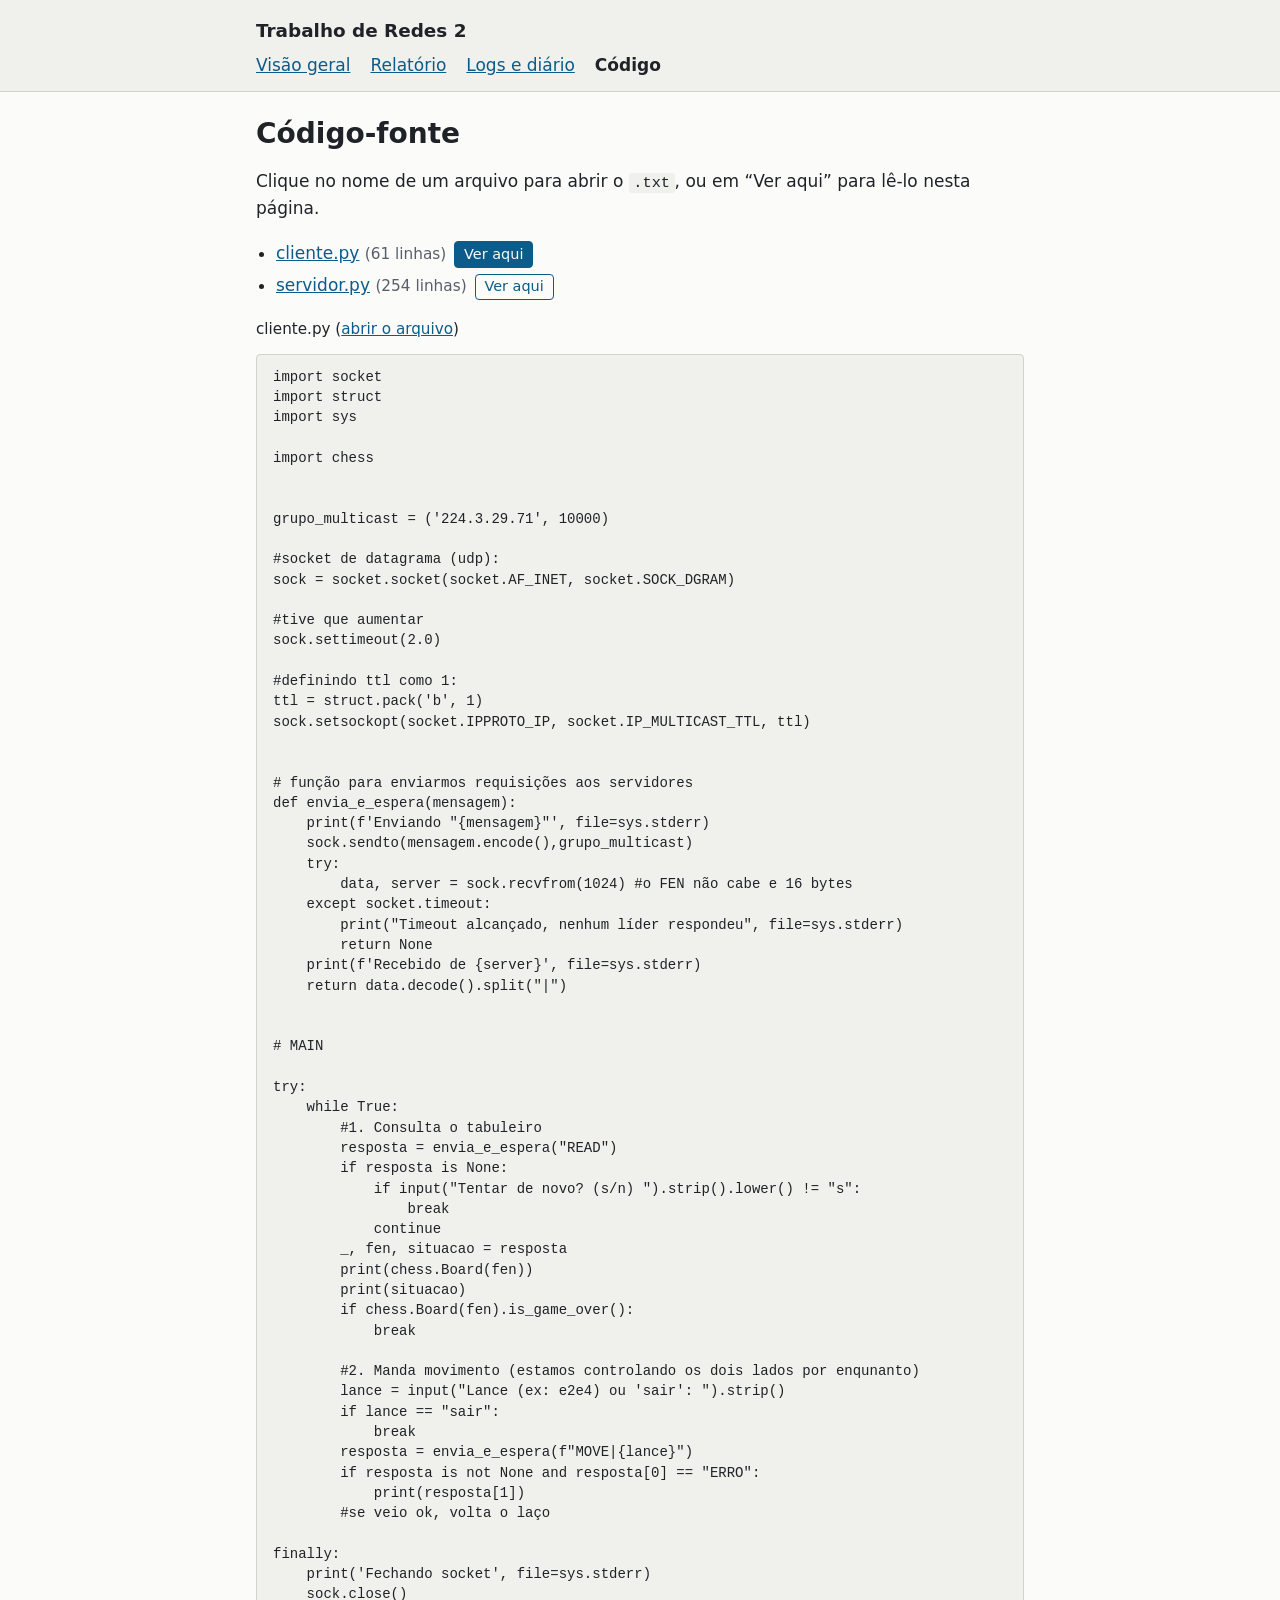
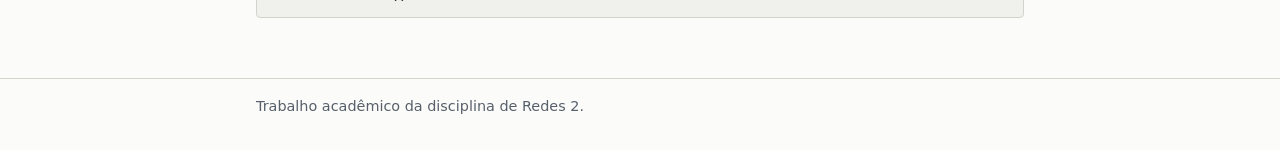
==== docs/codigo.html @ 2416418b "Restaura o visual anterior do site" ====
<!doctype html>
<html lang="pt-BR">
<head>
<meta charset="utf-8">
<meta name="viewport" content="width=device-width, initial-scale=1">
<title>Código-Fonte</title>
<meta name="description" content="Código-fonte do trabalho de Redes 2, para ler no navegador ou abrir como texto.">
<link rel="stylesheet" href="assets/estilo.css">
</head>
<body>
<a class="pular" href="#principal">Pular para o conteúdo</a>
<header>
	<div class="conteudo">
		<p class="titulo-site"><a href="index.html">Trabalho de Redes 2</a></p>
		<nav aria-label="Seções">
			<ul>
				<li><a href="index.html">Visão geral</a></li>
				<li><a href="relatorio.html">Relatório</a></li>
				<li><a href="logs.html">Logs e diário</a></li>
				<li><a href="codigo.html" aria-current="page">Código</a></li>
			</ul>
		</nav>
	</div>
</header>
<main id="principal" class="conteudo">
	<h1>Código-fonte</h1>
	<p>Clique no nome de um arquivo para abrir o <code>.txt</code>, ou em “Ver aqui” para lê-lo nesta página.</p>
	<noscript><p>Sem JavaScript, use os links para abrir cada arquivo diretamente.</p></noscript>

	<ul class="arquivos" data-visualizador data-abrir-primeiro>
		<!-- GERADO:codigo-arquivos:INICIO -->
<li><a href="codigo/cliente.py.txt" data-visualizar>cliente.py</a> <span class="meta">(61 linhas)</span></li>
<li><a href="codigo/servidor.py.txt" data-visualizar>servidor.py</a> <span class="meta">(254 linhas)</span></li>
		<!-- GERADO:codigo-arquivos:FIM -->
	</ul>
</main>
<footer>
	<div class="conteudo">Trabalho acadêmico da disciplina de Redes 2.</div>
</footer>
<script src="assets/visualizador.js"></script>
</body>
</html>
---- docs/assets/estilo.css ----
:root {
	color-scheme: light dark;
	--fundo: #fbfbf9;
	--superficie: #f0f0ec;
	--texto: #1f2328;
	--texto-suave: #57606a;
	--borda: #d3d3cc;
	--destaque: #0b5c8a;
	--erro: #a4231c;
}

@media (prefers-color-scheme: dark) {
	:root {
		--fundo: #15181c;
		--superficie: #20252b;
		--texto: #e6e8eb;
		--texto-suave: #a4adb7;
		--borda: #3a424b;
		--destaque: #7cc4ee;
					--erro: #ff9c94;
	}
}

* {
	box-sizing: border-box;
}

body {
	margin: 0;
	background: var(--fundo);
	color: var(--texto);
	font-family: system-ui, -apple-system, "Segoe UI", Roboto, sans-serif;
	font-size: 1.0625rem;
	line-height: 1.6;
}

a {
	color: var(--destaque);
}

a:focus-visible,
button:focus-visible,
pre:focus-visible {
	outline: 2px solid var(--destaque);
	outline-offset: 2px;
}

.pular {
	position: absolute;
	left: -999px;
}

.pular:focus {
	left: 16px;
	top: 8px;
	background: var(--fundo);
	padding: 4px 8px;
}

.conteudo {
	max-width: 50rem;
	margin: 0 auto;
	padding: 0 16px;
}

header {
	border-bottom: 1px solid var(--borda);
	background: var(--superficie);
	padding: 1rem 0 0.75rem;
}

.titulo-site {
	margin: 0;
	font-weight: 700;
	font-size: 1.15rem;
}

.titulo-site a {
	color: inherit;
	text-decoration: none;
}

nav ul {
	display: flex;
	flex-wrap: wrap;
	gap: 0.25rem 1.25rem;
	margin: 0.4rem 0 0;
	padding: 0;
	list-style: none;
}

nav a[aria-current="page"] {
	color: inherit;
	font-weight: 700;
	text-decoration: none;
}

main.conteudo {
	padding-top: 1.5rem;
	padding-bottom: 3rem;
}

h1 {
	font-size: 1.75rem;
	line-height: 1.25;
	margin: 0 0 1rem;
}

h2 {
	font-size: 1.35rem;
	line-height: 1.3;
	margin: 2.25rem 0 0.5rem;
	padding-bottom: 0.2rem;
	border-bottom: 1px solid var(--borda);
}

h3 {
	font-size: 1.08rem;
	margin: 1.5rem 0 0.25rem;
}

code {
	font-family: ui-monospace, SFMono-Regular, Menlo, Consolas, monospace;
	font-size: 0.9em;
	background: var(--superficie);
	padding: 0.05em 0.3em;
	border-radius: 3px;
	overflow-wrap: anywhere;
}

pre {
	margin: 0.75rem 0;
	padding: 0.75rem 1rem;
	max-width: 100%;
	overflow-x: auto;
	background: var(--superficie);
	border: 1px solid var(--borda);
	border-radius: 4px;
	font-size: 0.875rem;
	line-height: 1.45;
	tab-size: 4;
	white-space: pre;
}

pre code {
	background: none;
	padding: 0;
	font-size: inherit;
	overflow-wrap: normal;
}

.tabela {
	overflow-x: auto;
	margin: 0.75rem 0;
}

table {
	border-collapse: collapse;
	width: 100%;
	font-size: 0.95rem;
}

th,
td {
	border: 1px solid var(--borda);
	padding: 0.35rem 0.6rem;
	text-align: left;
	vertical-align: top;
}

th {
	background: var(--superficie);
}

td code {
	white-space: nowrap;
	overflow-wrap: normal;
	background: none;
	padding: 0;
}

.meta {
	color: var(--texto-suave);
	font-size: 0.9em;
}

.arquivos {
	padding-left: 1.25rem;
}

.arquivos li {
	margin: 0.3rem 0;
}

.arquivos button {
	margin-left: 0.5rem;
	font: inherit;
	font-size: 0.85em;
	padding: 0.05rem 0.55rem;
	color: var(--destaque);
	background: transparent;
	border: 1px solid var(--destaque);
	border-radius: 4px;
	cursor: pointer;
}

.arquivos button[aria-pressed="true"] {
	color: var(--fundo);
	background: var(--destaque);
}

.visor-titulo {
	margin: 1rem 0 0;
	font-size: 0.95rem;
}

.visor-erro {
	color: var(--erro);
}

noscript p {
	margin: 0.75rem 0;
}

footer {
	border-top: 1px solid var(--borda);
	color: var(--texto-suave);
	font-size: 0.9rem;
	padding: 1rem 0 2rem;
}
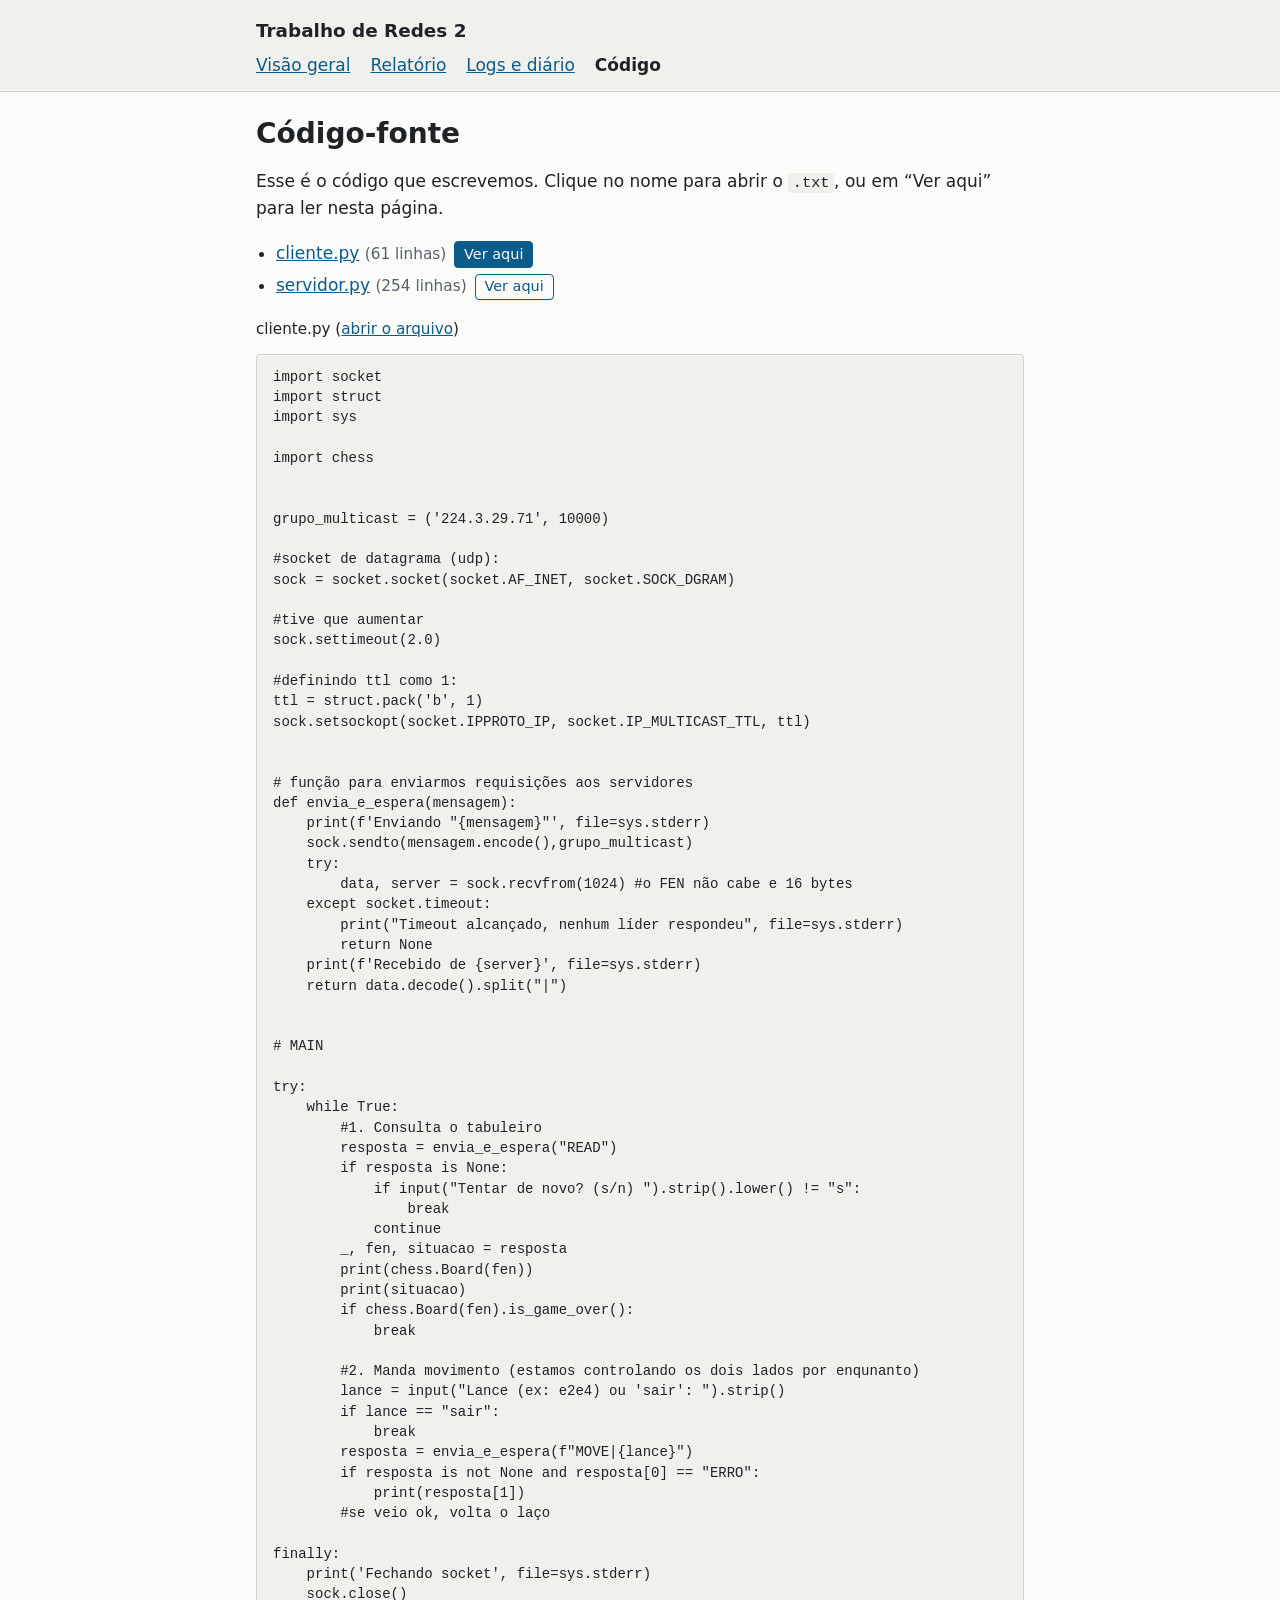
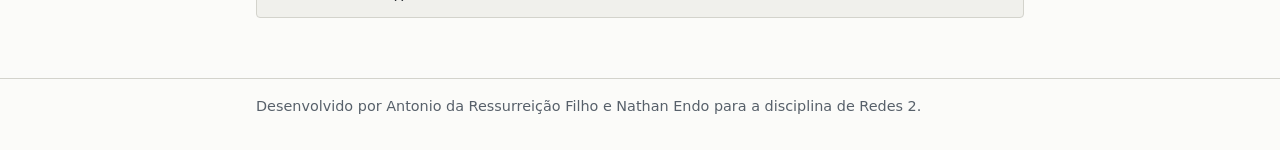
==== commit d724544e: "Reescreve os textos do site e adiciona os autores" ====
--- a/docs/codigo.html
+++ b/docs/codigo.html
@@ -5,6 +5,7 @@
 <meta name="viewport" content="width=device-width, initial-scale=1">
 <title>Código-Fonte</title>
 <meta name="description" content="Código-fonte do trabalho de Redes 2, para ler no navegador ou abrir como texto.">
+<meta name="author" content="Antonio da Ressurreição Filho e Nathan Endo">
 <link rel="stylesheet" href="assets/estilo.css">
 </head>
 <body>
@@ -24,8 +25,8 @@
 </header>
 <main id="principal" class="conteudo">
 	<h1>Código-fonte</h1>
-	<p>Clique no nome de um arquivo para abrir o <code>.txt</code>, ou em “Ver aqui” para lê-lo nesta página.</p>
-	<noscript><p>Sem JavaScript, use os links para abrir cada arquivo diretamente.</p></noscript>
+	<p>Esse é o código que escrevemos. Clique no nome para abrir o <code>.txt</code>, ou em “Ver aqui” para ler nesta página.</p>
+	<noscript><p>Sem JavaScript, é só usar os links para abrir cada arquivo.</p></noscript>
 
 	<ul class="arquivos" data-visualizador data-abrir-primeiro>
 		<!-- GERADO:codigo-arquivos:INICIO -->
@@ -35,7 +36,7 @@
 	</ul>
 </main>
 <footer>
-	<div class="conteudo">Trabalho acadêmico da disciplina de Redes 2.</div>
+	<div class="conteudo">Desenvolvido por Antonio da Ressurreição Filho e Nathan Endo para a disciplina de Redes 2.</div>
 </footer>
 <script src="assets/visualizador.js"></script>
 </body>
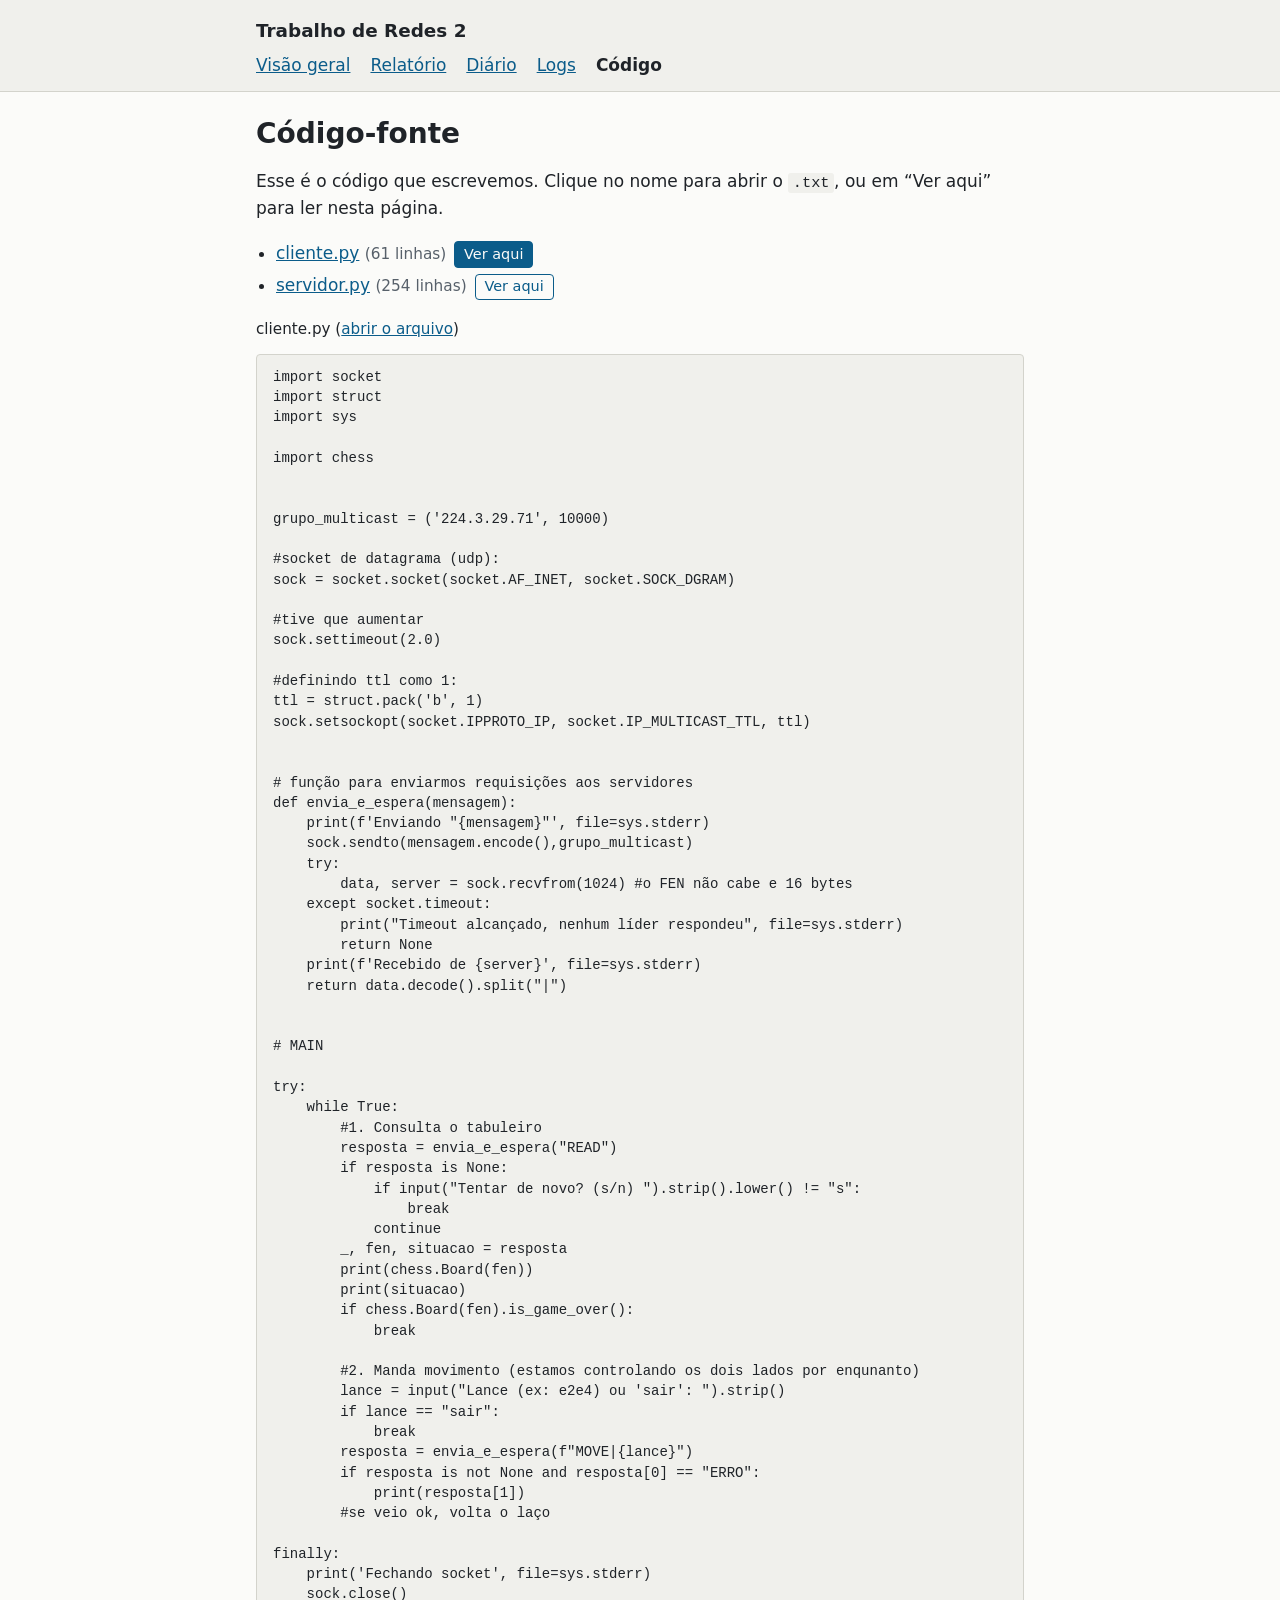
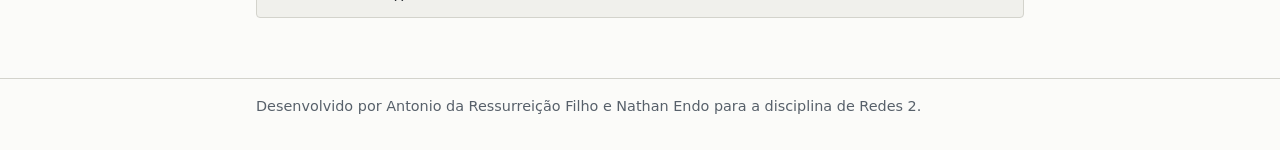
==== commit 81d6fa3f: "Adiciona secao de diario de desenvolvimento" ====
--- a/docs/codigo.html
+++ b/docs/codigo.html
@@ -17,7 +17,8 @@
 			<ul>
 				<li><a href="index.html">Visão geral</a></li>
 				<li><a href="relatorio.html">Relatório</a></li>
-				<li><a href="logs.html">Logs e diário</a></li>
+				<li><a href="diario.html">Diário</a></li>
+				<li><a href="logs.html">Logs</a></li>
 				<li><a href="codigo.html" aria-current="page">Código</a></li>
 			</ul>
 		</nav>
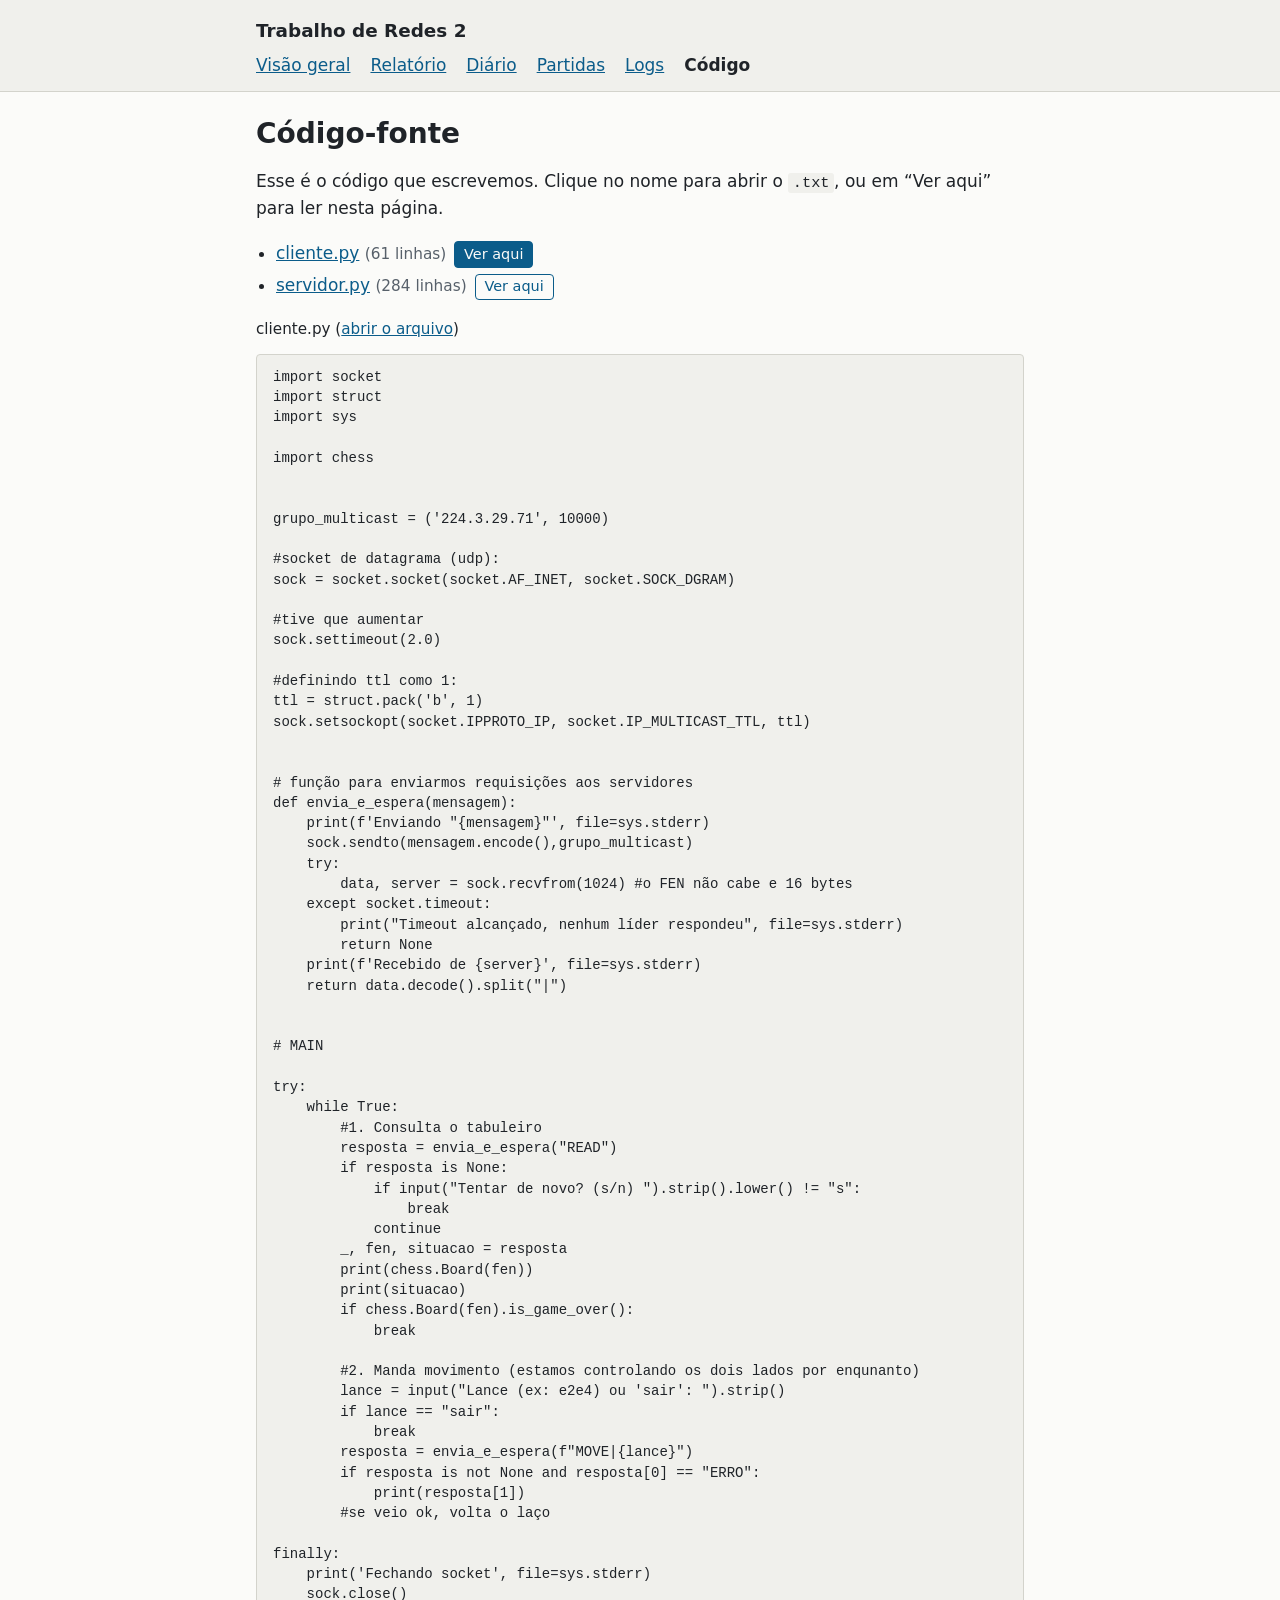
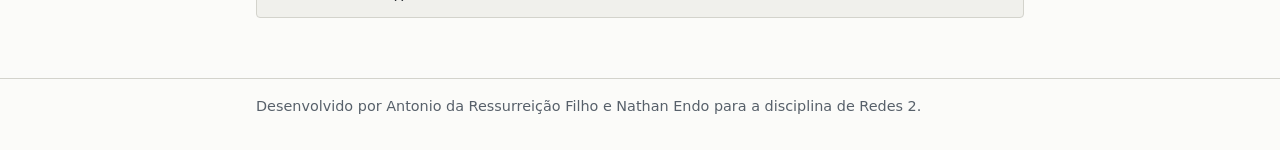
==== commit bc09a0f7: "Adiciona pagina de partidas e documenta a correcao no site" ====
--- a/docs/codigo.html
+++ b/docs/codigo.html
@@ -18,6 +18,7 @@
 				<li><a href="index.html">Visão geral</a></li>
 				<li><a href="relatorio.html">Relatório</a></li>
 				<li><a href="diario.html">Diário</a></li>
+				<li><a href="partidas.html">Partidas</a></li>
 				<li><a href="logs.html">Logs</a></li>
 				<li><a href="codigo.html" aria-current="page">Código</a></li>
 			</ul>
@@ -32,7 +33,7 @@
 	<ul class="arquivos" data-visualizador data-abrir-primeiro>
 		<!-- GERADO:codigo-arquivos:INICIO -->
 <li><a href="codigo/cliente.py.txt" data-visualizar>cliente.py</a> <span class="meta">(61 linhas)</span></li>
-<li><a href="codigo/servidor.py.txt" data-visualizar>servidor.py</a> <span class="meta">(254 linhas)</span></li>
+<li><a href="codigo/servidor.py.txt" data-visualizar>servidor.py</a> <span class="meta">(284 linhas)</span></li>
 		<!-- GERADO:codigo-arquivos:FIM -->
 	</ul>
 </main>
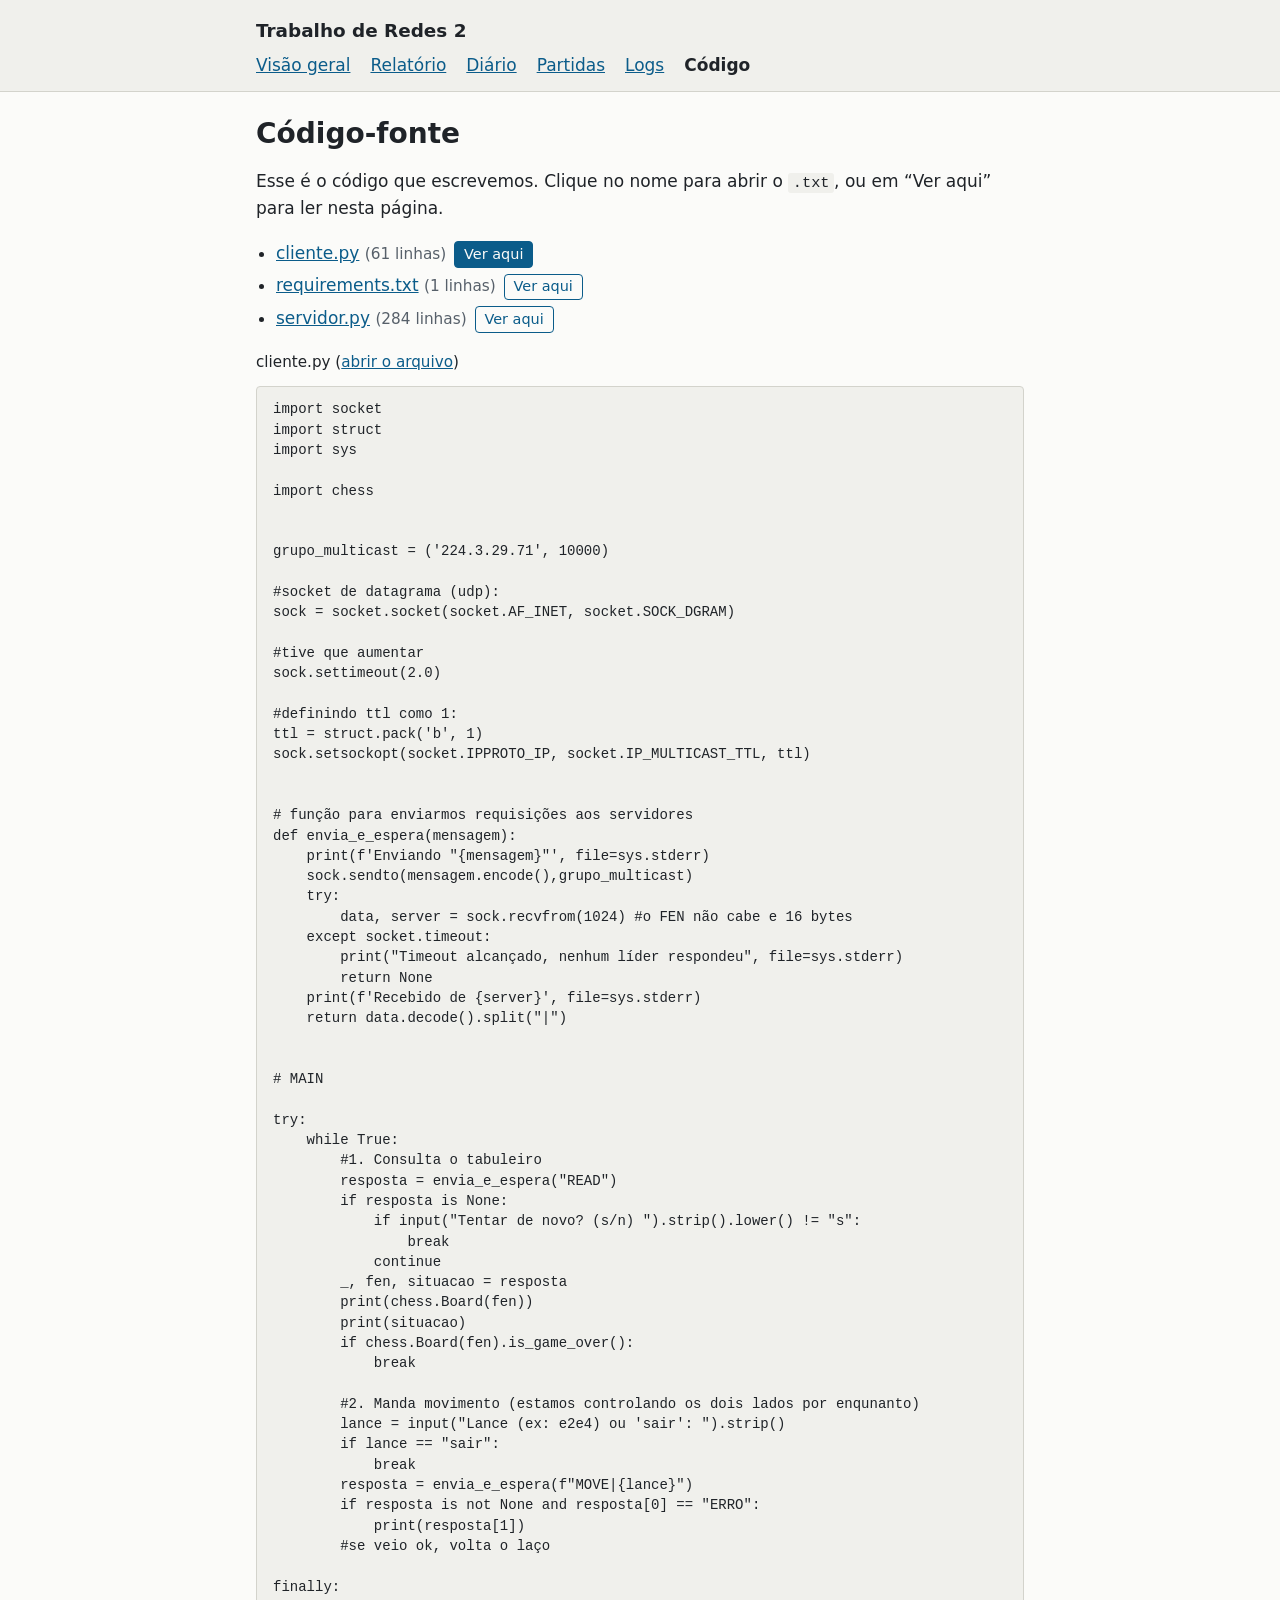
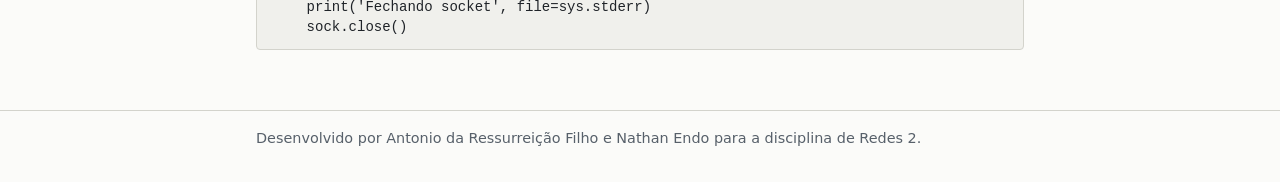
==== commit 33c578ef: "Prepara a coleta de logs do laboratorio" ====
--- a/docs/codigo.html
+++ b/docs/codigo.html
@@ -33,6 +33,7 @@
 	<ul class="arquivos" data-visualizador data-abrir-primeiro>
 		<!-- GERADO:codigo-arquivos:INICIO -->
 <li><a href="codigo/cliente.py.txt" data-visualizar>cliente.py</a> <span class="meta">(61 linhas)</span></li>
+<li><a href="codigo/requirements.txt.txt" data-visualizar>requirements.txt</a> <span class="meta">(1 linhas)</span></li>
 <li><a href="codigo/servidor.py.txt" data-visualizar>servidor.py</a> <span class="meta">(284 linhas)</span></li>
 		<!-- GERADO:codigo-arquivos:FIM -->
 	</ul>
--- a/docs/assets/estilo.css
+++ b/docs/assets/estilo.css
@@ -179,6 +179,17 @@
 	padding: 0;
 }
 
+.pdf {
+	display: block;
+	width: 100%;
+	height: 85vh;
+	min-height: 28rem;
+	margin: 0.75rem 0;
+	border: 1px solid var(--borda);
+	border-radius: 4px;
+	background: var(--superficie);
+}
+
 .meta {
 	color: var(--texto-suave);
 	font-size: 0.9em;
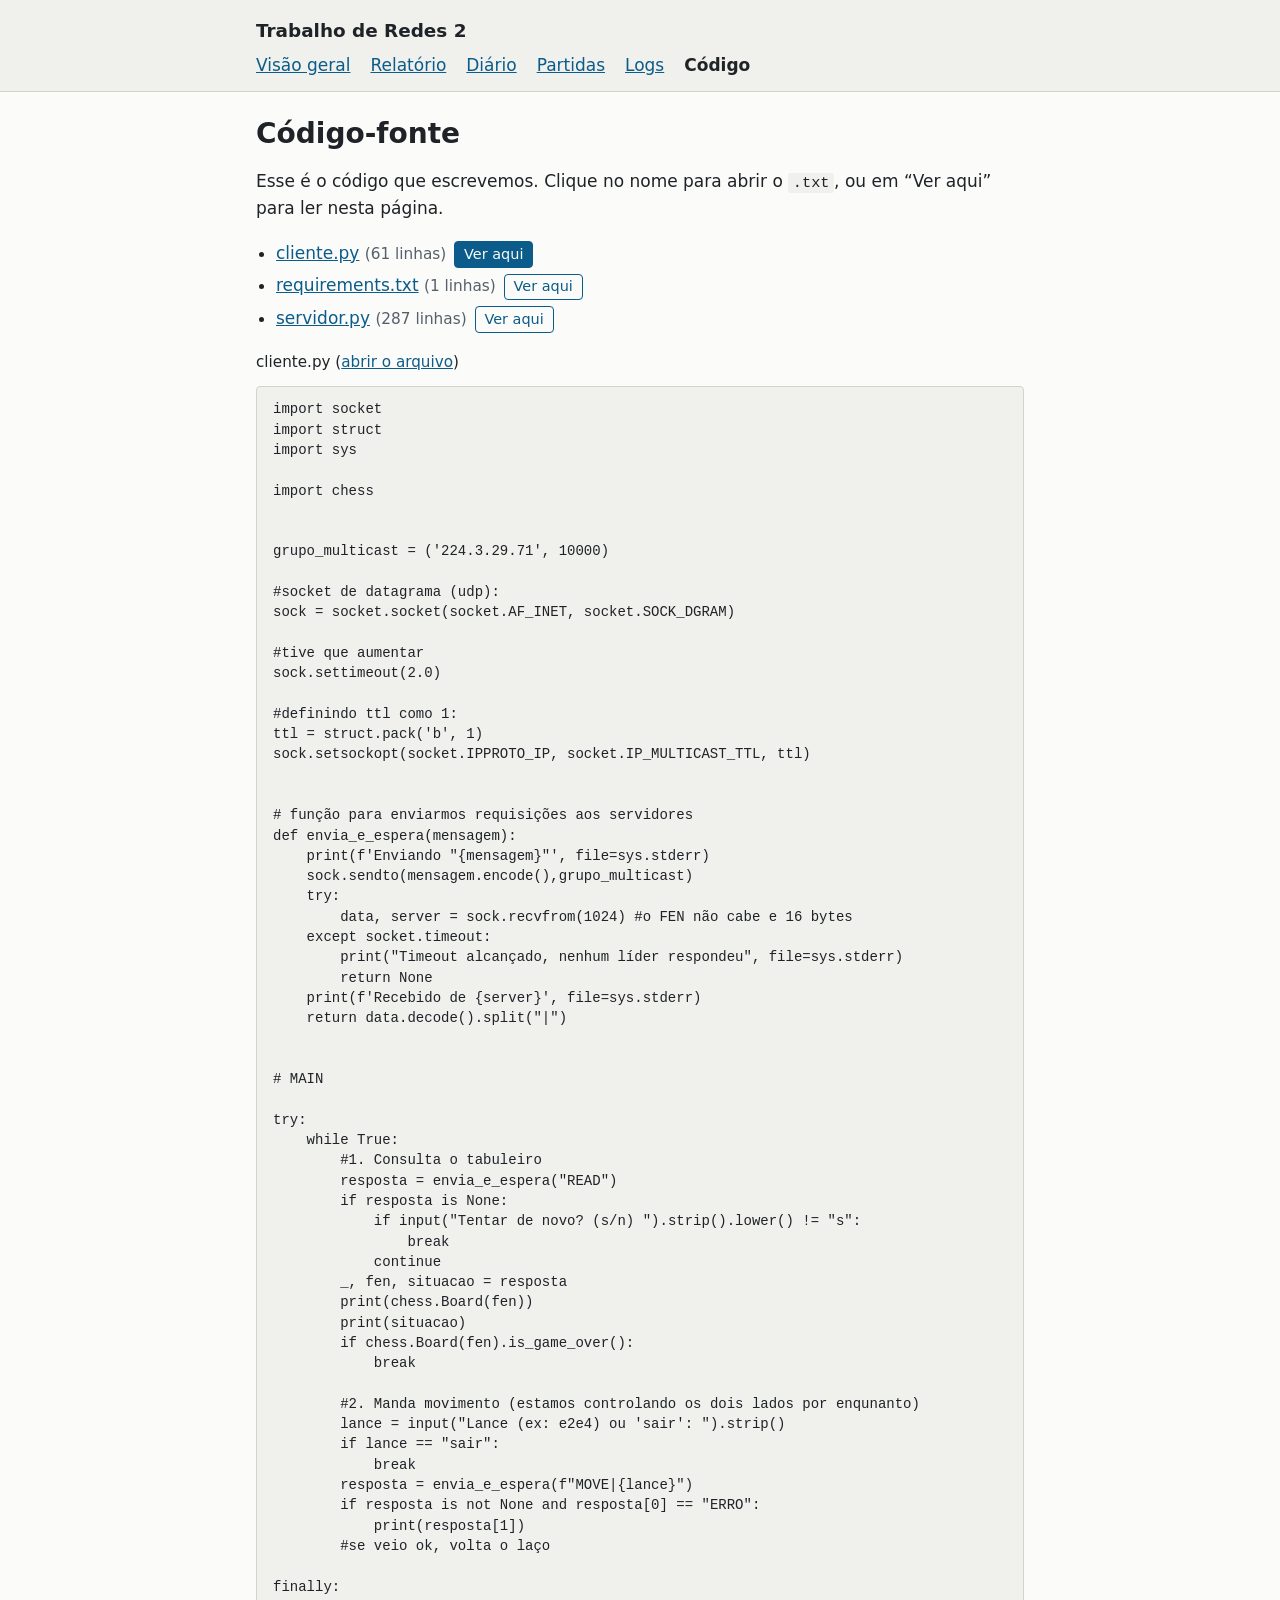
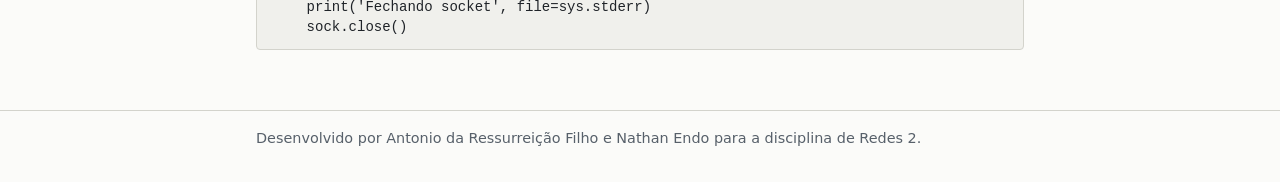
==== commit 6c9cfb30: "Publica os testes do laboratorio no site" ====
--- a/docs/codigo.html
+++ b/docs/codigo.html
@@ -34,7 +34,7 @@
 		<!-- GERADO:codigo-arquivos:INICIO -->
 <li><a href="codigo/cliente.py.txt" data-visualizar>cliente.py</a> <span class="meta">(61 linhas)</span></li>
 <li><a href="codigo/requirements.txt.txt" data-visualizar>requirements.txt</a> <span class="meta">(1 linhas)</span></li>
-<li><a href="codigo/servidor.py.txt" data-visualizar>servidor.py</a> <span class="meta">(284 linhas)</span></li>
+<li><a href="codigo/servidor.py.txt" data-visualizar>servidor.py</a> <span class="meta">(287 linhas)</span></li>
 		<!-- GERADO:codigo-arquivos:FIM -->
 	</ul>
 </main>
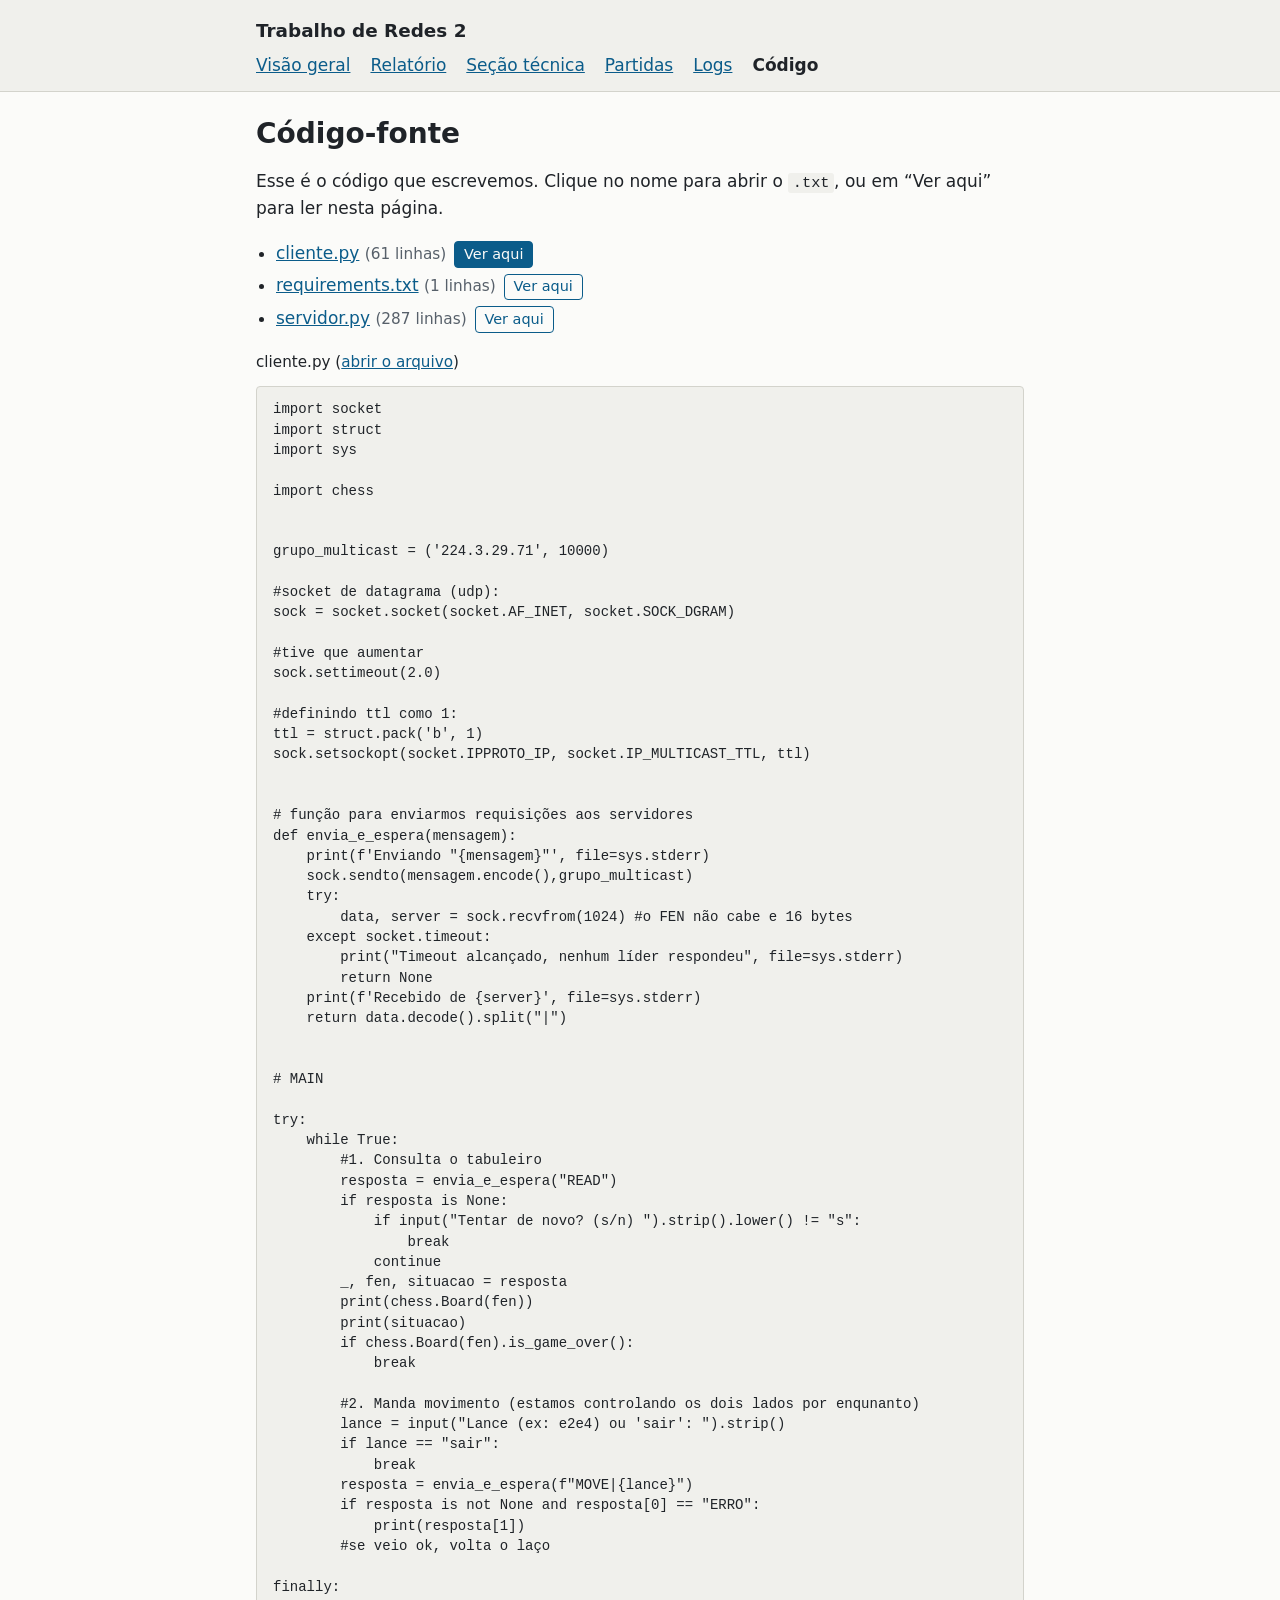
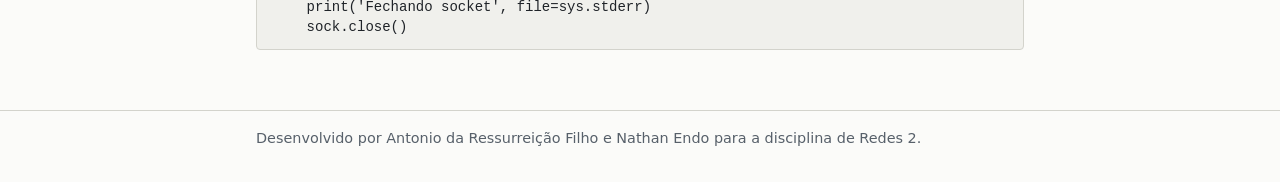
==== commit 8bf3c8d2: "Atualiza o relatorio com o dia 6 e renomeia as secoes" ====
--- a/docs/codigo.html
+++ b/docs/codigo.html
@@ -17,7 +17,7 @@
 			<ul>
 				<li><a href="index.html">Visão geral</a></li>
 				<li><a href="relatorio.html">Relatório</a></li>
-				<li><a href="diario.html">Diário</a></li>
+				<li><a href="secao-tecnica.html">Seção técnica</a></li>
 				<li><a href="partidas.html">Partidas</a></li>
 				<li><a href="logs.html">Logs</a></li>
 				<li><a href="codigo.html" aria-current="page">Código</a></li>
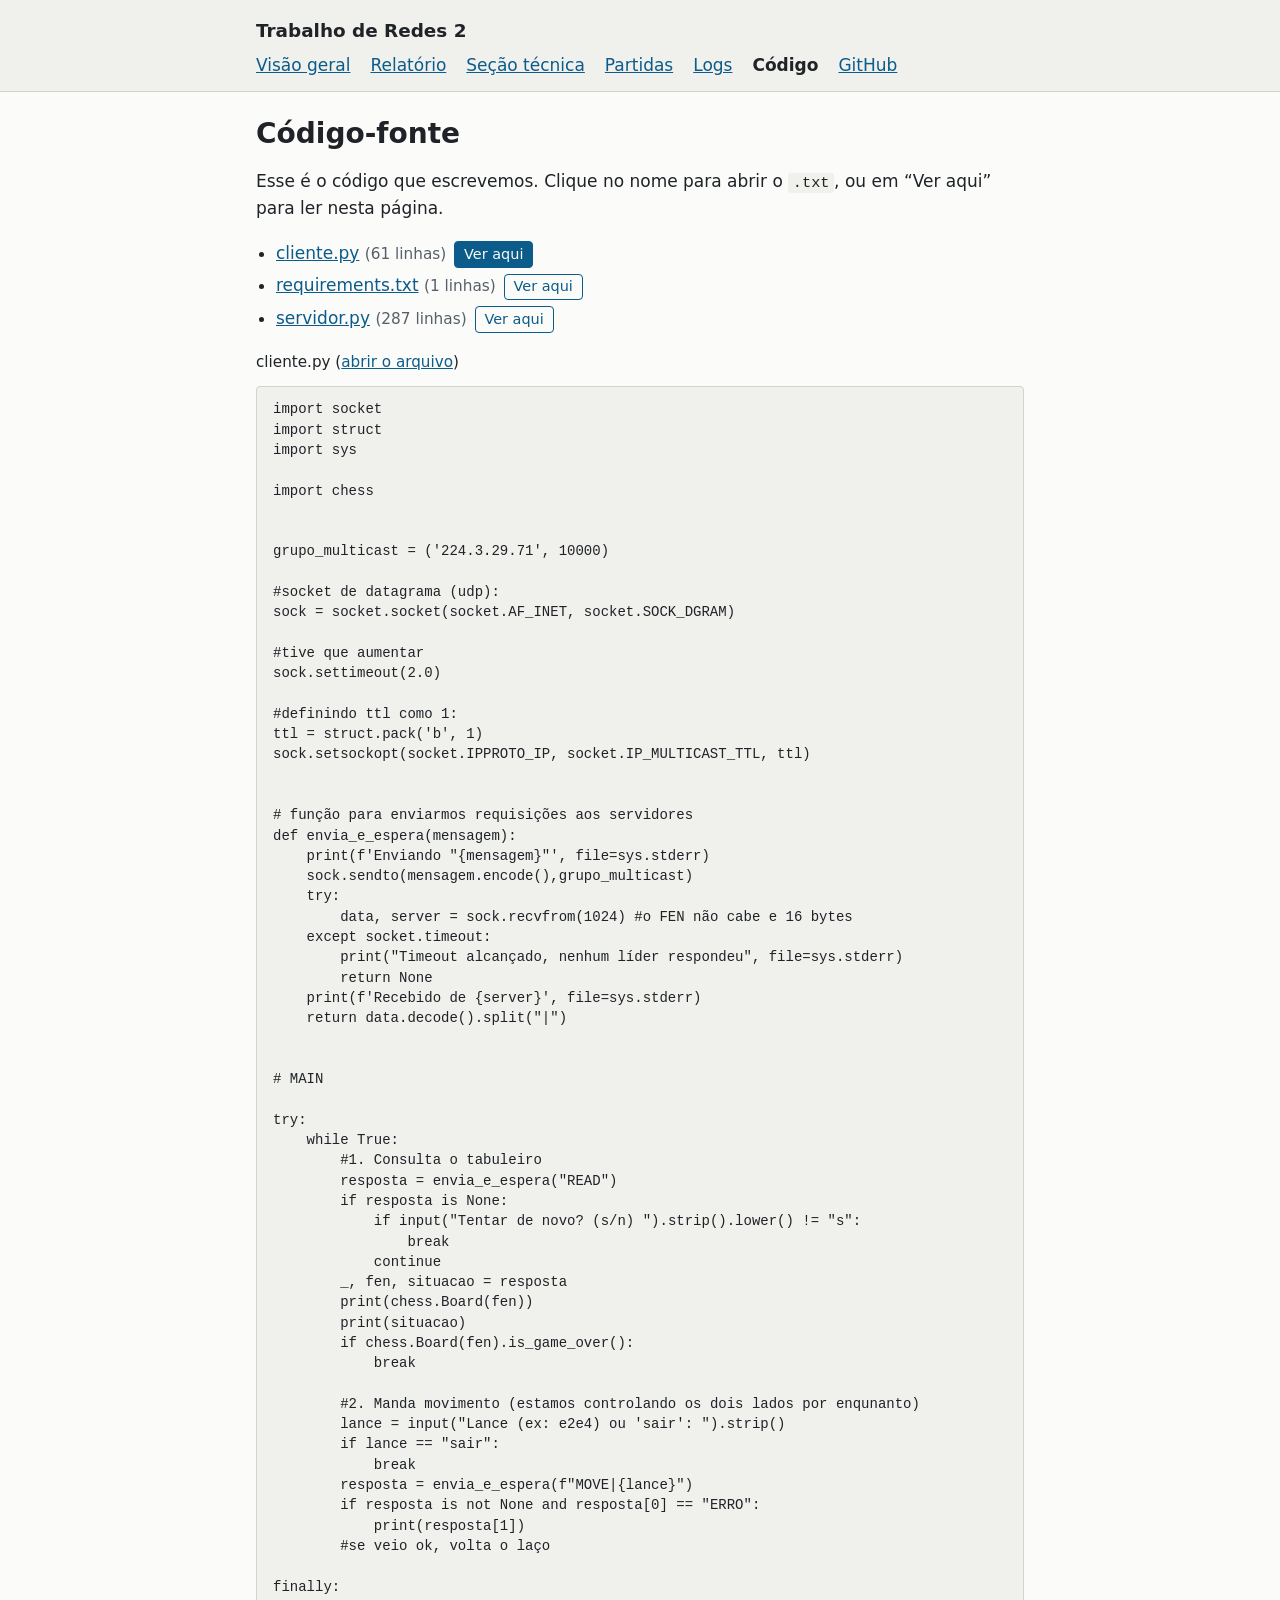
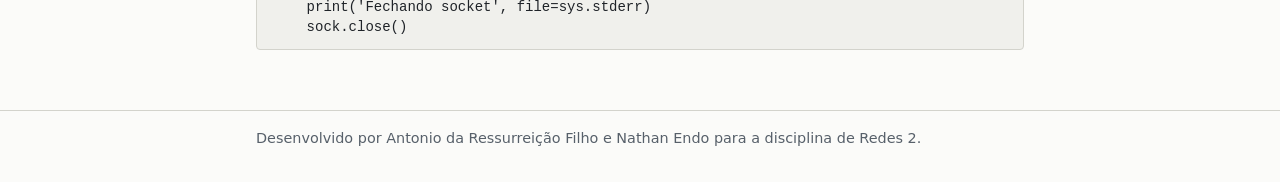
==== commit 1b3416f5: "Adiciona videos do laboratorio e link do repositorio" ====
--- a/docs/codigo.html
+++ b/docs/codigo.html
@@ -21,6 +21,7 @@
 				<li><a href="partidas.html">Partidas</a></li>
 				<li><a href="logs.html">Logs</a></li>
 				<li><a href="codigo.html" aria-current="page">Código</a></li>
+				<li><a href="https://github.com/Redes-2/trabalho-redes2">GitHub</a></li>
 			</ul>
 		</nav>
 	</div>
--- a/docs/assets/estilo.css
+++ b/docs/assets/estilo.css
@@ -190,6 +190,24 @@
 	background: var(--superficie);
 }
 
+.video {
+	margin: 1rem 0;
+}
+
+.video video {
+	display: block;
+	max-width: 100%;
+	max-height: 70vh;
+	background: #000;
+	border-radius: 4px;
+}
+
+.video figcaption {
+	margin-top: 0.35rem;
+	color: var(--texto-suave);
+	font-size: 0.9em;
+}
+
 .meta {
 	color: var(--texto-suave);
 	font-size: 0.9em;
